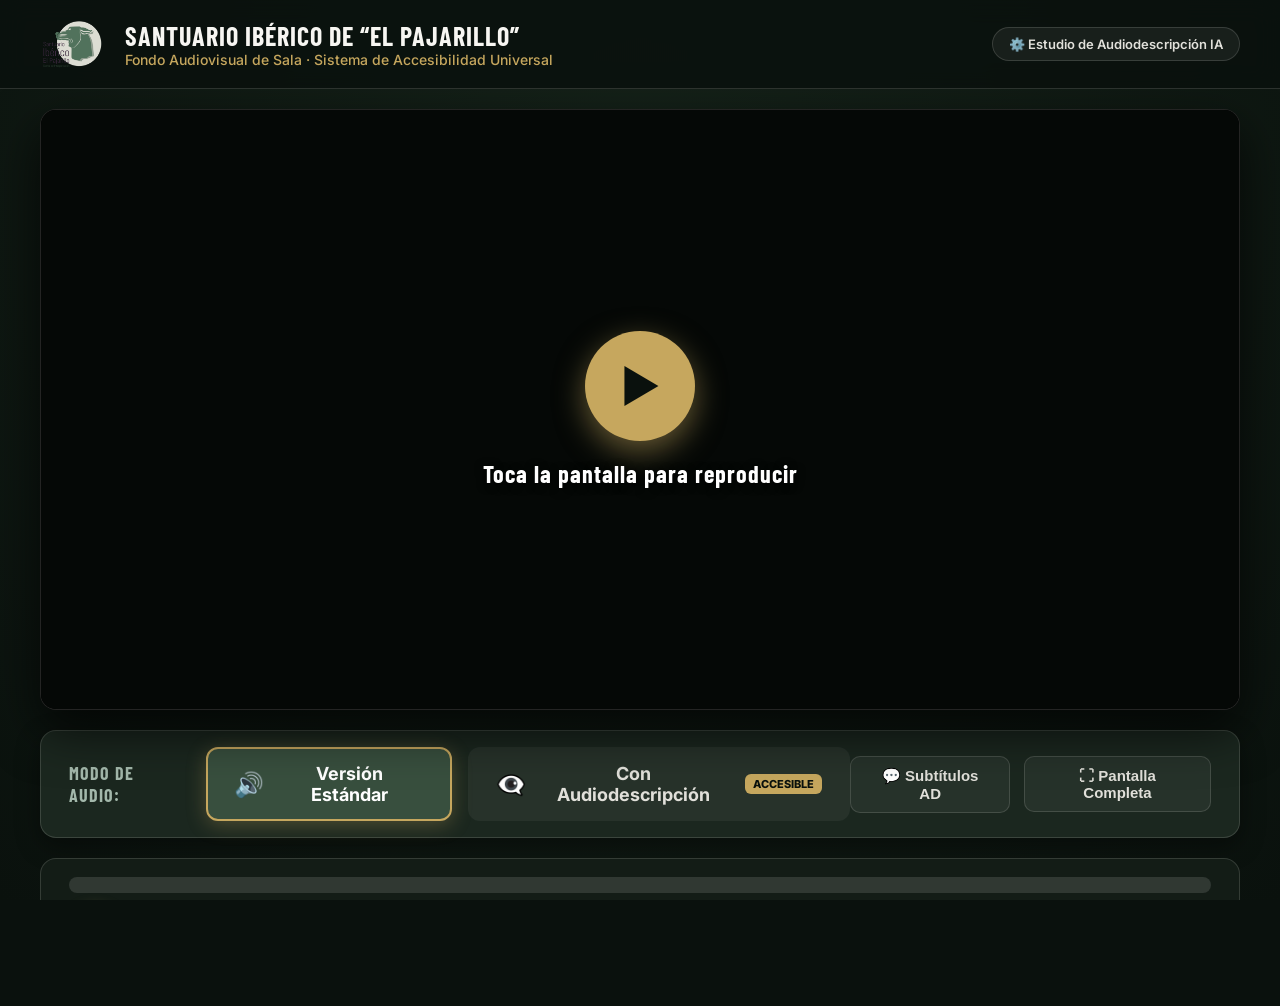
==== static/index.html @ 0ef996ba "Initial commit: Sistema de Audiodescripcion Accesible con Docker y soporte Render" ====
<!DOCTYPE html>
<html lang="es">
<head>
  <meta charset="UTF-8">
  <meta name="viewport" content="width=device-width, initial-scale=1.0">
  <title>Centro de Interpretación Santuario Ibérico de El Pajarillo · Reproducción Accesible</title>
  
  <meta name="description" content="Reproductor inclusivo y accesible para sala audiovisual y televisión de museo con capa de audiodescripción automática para personas ciegas.">

  <!-- Google Fonts: Barlow Condensed & Inter -->
  <link rel="preconnect" href="https://fonts.googleapis.com">
  <link rel="preconnect" href="https://fonts.gstatic.com" crossorigin>
  <link href="https://fonts.googleapis.com/css2?family=Barlow+Condensed:wght@600;700;800&family=Inter:wght@400;500;600;700;800&display=swap" rel="stylesheet">

  <link rel="stylesheet" href="/static/css/museum.css">
</head>
<body>

  <div class="kiosk-app">
    
    <!-- Cabecera Institucional del Museo -->
    <header class="kiosk-header">
      <div class="kiosk-header-left">
        <img src="/static/assets/logo-pajarillo.png" alt="Centro de Interpretación Santuario Ibérico de El Pajarillo" class="kiosk-logo-img">
        <div class="kiosk-title-group">
          <h1>Santuario Ibérico de “El Pajarillo”</h1>
          <p>Fondo Audiovisual de Sala · Sistema de Accesibilidad Universal</p>
        </div>
      </div>
      
      <div class="kiosk-header-right">
        <a href="/editor" class="btn-editor-link" title="Abrir panel de edición y generación con IA">
          <span>⚙️ Estudio de Audiodescripción IA</span>
        </a>
      </div>
    </header>

    <!-- Contenedor Principal: Pantalla y Mandos -->
    <main class="kiosk-main">
      
      <!-- Escenario del Vídeo -->
      <div class="video-stage">
        <video id="kiosk-video" class="kiosk-video" playsinline preload="auto">
          Tu navegador o pantalla no soporta reproducción de vídeo HTML5.
        </video>

        <!-- Capa de Play Gigante para inicio táctil -->
        <div id="play-overlay" class="video-overlay-play" role="button" aria-label="Iniciar reproducción">
          <div class="btn-giant-play">▶</div>
          <div class="overlay-play-text">Toca la pantalla para reproducir</div>
        </div>

        <!-- Banner Dinámico de Audiodescripción / Subtítulo Accesible -->
        <div id="ad-subtitle-banner" class="ad-subtitle-banner">
          <span class="ad-subtitle-icon">AUDIODESCRIPCIÓN</span>
          <span id="subtitle-text">Cargando descripción...</span>
        </div>
      </div>

      <!-- Barra de Selección de Modo (El núcleo de accesibilidad) -->
      <div class="mode-switcher-container">
        <div class="mode-selector-group">
          <span class="mode-label">Modo de Audio:</span>

          <button type="button" id="btn-mode-standard" class="btn-mode active" aria-pressed="true">
            <span class="mode-icon">🔊</span>
            <span>Versión Estándar</span>
          </button>

          <button type="button" id="btn-mode-ad" class="btn-mode ad-mode" aria-pressed="false">
            <span class="mode-icon">👁️‍🗨️</span>
            <span>Con Audiodescripción</span>
            <span class="mode-badge">Accesible</span>
          </button>
        </div>

        <div class="secondary-controls">
          <button type="button" id="btn-toggle-subtitles" class="btn-toggle-tool" title="Activar texto descriptivo en pantalla">
            <span>💬 Subtítulos AD</span>
          </button>
          
          <button type="button" id="btn-fullscreen" class="btn-toggle-tool" title="Pantalla completa">
            <span>⛶ Pantalla Completa</span>
          </button>
        </div>
      </div>

      <!-- Barra de Controles Táctiles y Progreso -->
      <div class="kiosk-player-bar">
        <!-- Línea de tiempo -->
        <div id="timeline-wrap" class="timeline-wrap" role="slider" aria-label="Línea de tiempo del documental" tabindex="0">
          <div id="timeline-fill" class="timeline-fill"></div>
        </div>

        <!-- Fila de Controles -->
        <div class="controls-row">
          <div class="controls-left">
            <button type="button" id="btn-play-pause" class="btn-ctrl play-pause-btn" aria-label="Reproducir o Pausar">
              <span id="icon-play">▶</span>
              <span id="icon-pause" style="display: none;">❚❚</span>
            </button>

            <button type="button" id="btn-rewind" class="btn-ctrl" title="Retroceder 10 segundos" aria-label="Retroceder 10 segundos">
              <span>↺ 10s</span>
            </button>

            <button type="button" id="btn-forward" class="btn-ctrl" title="Avanzar 10 segundos" aria-label="Avanzar 10 segundos">
              <span>↻ 10s</span>
            </button>

            <div class="time-display">
              <span id="time-current">00:00</span>
              <span class="time-sep">/</span>
              <span id="time-total">01:55</span>
            </div>
          </div>

          <div class="controls-right">
            <div class="current-status-tag">
              <span class="status-dot"></span>
              <span id="active-mode-tag">Locución Original Estándar</span>
            </div>
          </div>
        </div>
      </div>

    </main>

  </div>

  <script src="/static/js/museum.js"></script>
</body>
</html>
---- static/css/museum.css ----
/* ==========================================================================
   SANTUARIO IBÉRICO DE EL PAJARILLO · REPRODUCTOR ACCESIBLE MUSEO (TV 65" / KIOSCO)
   ========================================================================== */

:root {
  --tv-bg-dark: #0A110D;
  --tv-bg-surface: #131C16;
  --tv-card-bg: #1B271F;
  --tv-card-hover: #24352B;
  --tv-primary: #384F3E;
  --tv-primary-light: #52725D;
  --tv-accent-gold: #C6A75E;
  --tv-accent-gold-hover: #E0C47E;
  --tv-accent-cyan: #3DB7CC;
  --tv-stone: #E1E0DA;
  --tv-text: #F7F6F2;
  --tv-text-muted: #A3B8AB;
  --tv-border: rgba(225, 224, 218, 0.16);
  --tv-radius: 16px;
  --tv-shadow: 0 20px 50px rgba(0, 0, 0, 0.7);
  --font-condensed: 'Barlow Condensed', 'DIN Condensed', 'Arial Narrow', sans-serif;
  --font-body: 'Inter', -apple-system, BlinkMacSystemFont, "Segoe UI", Roboto, sans-serif;
}

*, *::before, *::after {
  box-sizing: border-box;
  margin: 0;
  padding: 0;
  user-select: none;
  -webkit-user-select: none;
}

html, body {
  width: 100%;
  height: 100%;
  background-color: var(--tv-bg-dark);
  color: var(--tv-text);
  font-family: var(--font-body);
  overflow: hidden;
}

/* App Shell */
.kiosk-app {
  display: flex;
  flex-direction: column;
  width: 100vw;
  height: 100vh;
  position: relative;
  background: radial-gradient(circle at 50% 20%, #152219 0%, #0A110D 100%);
}

/* Header */
.kiosk-header {
  display: flex;
  align-items: center;
  justify-content: space-between;
  padding: 18px 40px;
  background: rgba(10, 17, 13, 0.85);
  backdrop-filter: blur(12px);
  border-bottom: 1px solid var(--tv-border);
  z-index: 10;
}

.kiosk-header-left {
  display: flex;
  align-items: center;
  gap: 20px;
}

.kiosk-logo-img {
  height: 52px;
  object-fit: contain;
}

.kiosk-title-group h1 {
  font-family: var(--font-condensed);
  font-size: 26px;
  font-weight: 700;
  letter-spacing: 1px;
  color: var(--tv-text);
  text-transform: uppercase;
}

.kiosk-title-group p {
  font-size: 14px;
  color: var(--tv-accent-gold);
  font-weight: 500;
}

.kiosk-header-right {
  display: flex;
  align-items: center;
  gap: 16px;
}

.btn-editor-link {
  display: flex;
  align-items: center;
  gap: 8px;
  background: rgba(255, 255, 255, 0.06);
  color: var(--tv-stone);
  text-decoration: none;
  font-size: 13px;
  font-weight: 600;
  padding: 8px 16px;
  border-radius: 30px;
  border: 1px solid var(--tv-border);
  transition: all 0.2s ease;
}

.btn-editor-link:hover {
  background: rgba(255, 255, 255, 0.12);
  color: #fff;
  border-color: var(--tv-accent-gold);
}

/* Main Screen Layout */
.kiosk-main {
  flex: 1;
  display: flex;
  flex-direction: column;
  position: relative;
  padding: 20px 40px 30px 40px;
  gap: 20px;
  max-width: 1800px;
  margin: 0 auto;
  width: 100%;
}

/* Video Stage */
.video-stage {
  flex: 1;
  position: relative;
  border-radius: var(--tv-radius);
  overflow: hidden;
  background: #000;
  box-shadow: var(--tv-shadow);
  border: 1px solid var(--tv-border);
  display: flex;
  align-items: center;
  justify-content: center;
}

video.kiosk-video {
  width: 100%;
  height: 100%;
  object-fit: contain;
  background: #000;
}

/* Big Play Overlay (Before Play or on Pause) */
.video-overlay-play {
  position: absolute;
  top: 0;
  left: 0;
  right: 0;
  bottom: 0;
  background: rgba(10, 17, 13, 0.5);
  display: flex;
  flex-direction: column;
  align-items: center;
  justify-content: center;
  cursor: pointer;
  transition: opacity 0.25s ease;
  z-index: 5;
}

.video-overlay-play.hidden {
  opacity: 0;
  pointer-events: none;
}

.btn-giant-play {
  width: 110px;
  height: 110px;
  border-radius: 50%;
  background: var(--tv-accent-gold);
  border: none;
  color: #0A110D;
  font-size: 44px;
  display: flex;
  align-items: center;
  justify-content: center;
  box-shadow: 0 10px 30px rgba(198, 167, 94, 0.5);
  cursor: pointer;
  transition: transform 0.2s ease, background-color 0.2s ease;
}

.btn-giant-play:hover {
  transform: scale(1.08);
  background: var(--tv-accent-gold-hover);
}

.overlay-play-text {
  margin-top: 18px;
  font-family: var(--font-condensed);
  font-size: 24px;
  font-weight: 700;
  color: #fff;
  letter-spacing: 1px;
  text-shadow: 0 2px 10px rgba(0, 0, 0, 0.8);
}

/* On-Screen Subtitle / Audio Description Banner */
.ad-subtitle-banner {
  position: absolute;
  bottom: 30px;
  left: 50%;
  transform: translateX(-50%);
  background: rgba(10, 17, 13, 0.92);
  border: 2px solid var(--tv-accent-gold);
  border-radius: 12px;
  padding: 14px 28px;
  max-width: 85%;
  text-align: center;
  color: #fff;
  font-size: 20px;
  font-weight: 600;
  line-height: 1.4;
  box-shadow: 0 8px 30px rgba(0, 0, 0, 0.8);
  z-index: 8;
  display: none;
}

.ad-subtitle-banner.active {
  display: flex;
  align-items: center;
  gap: 14px;
  animation: fadeIn 0.3s ease;
}

.ad-subtitle-icon {
  background: var(--tv-accent-gold);
  color: #0A110D;
  font-size: 14px;
  font-weight: 800;
  padding: 4px 8px;
  border-radius: 6px;
  flex-shrink: 0;
  letter-spacing: 0.5px;
}

/* Mode Switcher Panel (The highlight of the kiosk) */
.mode-switcher-container {
  display: flex;
  align-items: center;
  justify-content: space-between;
  background: var(--tv-card-bg);
  padding: 16px 28px;
  border-radius: var(--tv-radius);
  border: 1px solid var(--tv-border);
  box-shadow: 0 8px 24px rgba(0, 0, 0, 0.4);
}

.mode-selector-group {
  display: flex;
  align-items: center;
  gap: 16px;
}

.mode-label {
  font-family: var(--font-condensed);
  font-size: 18px;
  font-weight: 700;
  color: var(--tv-text-muted);
  text-transform: uppercase;
  letter-spacing: 1px;
}

.btn-mode {
  display: flex;
  align-items: center;
  gap: 12px;
  padding: 14px 26px;
  border-radius: 12px;
  border: 2px solid transparent;
  background: rgba(255, 255, 255, 0.05);
  color: var(--tv-stone);
  font-family: var(--font-body);
  font-size: 18px;
  font-weight: 700;
  cursor: pointer;
  transition: all 0.2s ease;
}

.btn-mode:hover {
  background: rgba(255, 255, 255, 0.1);
  color: #fff;
}

.btn-mode.active {
  background: var(--tv-primary);
  border-color: var(--tv-accent-gold);
  color: #fff;
  box-shadow: 0 4px 20px rgba(198, 167, 94, 0.3);
}

.btn-mode.active.ad-mode {
  background: #1E3827;
  border-color: var(--tv-accent-gold);
}

.mode-icon {
  font-size: 24px;
}

.mode-badge {
  font-size: 11px;
  text-transform: uppercase;
  background: var(--tv-accent-gold);
  color: #0A110D;
  padding: 3px 8px;
  border-radius: 6px;
  font-weight: 800;
  margin-left: 4px;
}

/* Secondary controls (Subtitles & Fullscreen) */
.secondary-controls {
  display: flex;
  align-items: center;
  gap: 14px;
}

.btn-toggle-tool {
  background: rgba(255, 255, 255, 0.05);
  border: 1px solid var(--tv-border);
  color: var(--tv-stone);
  padding: 10px 18px;
  border-radius: 10px;
  font-size: 15px;
  font-weight: 600;
  cursor: pointer;
  display: flex;
  align-items: center;
  gap: 8px;
  transition: all 0.2s ease;
}

.btn-toggle-tool:hover {
  background: rgba(255, 255, 255, 0.12);
  color: #fff;
}

.btn-toggle-tool.active {
  background: var(--tv-accent-gold);
  color: #0A110D;
  border-color: var(--tv-accent-gold);
}

/* Player Bar & Controls */
.kiosk-player-bar {
  display: flex;
  flex-direction: column;
  gap: 12px;
  background: var(--tv-bg-surface);
  padding: 18px 28px;
  border-radius: var(--tv-radius);
  border: 1px solid var(--tv-border);
}

.timeline-wrap {
  width: 100%;
  height: 16px;
  background: rgba(255, 255, 255, 0.12);
  border-radius: 8px;
  position: relative;
  cursor: pointer;
  overflow: hidden;
}

.timeline-fill {
  height: 100%;
  width: 0%;
  background: linear-gradient(90deg, var(--tv-primary-light), var(--tv-accent-gold));
  border-radius: 8px;
  transition: width 0.1s linear;
}

.controls-row {
  display: flex;
  align-items: center;
  justify-content: space-between;
}

.controls-left, .controls-right {
  display: flex;
  align-items: center;
  gap: 16px;
}

.btn-ctrl {
  background: rgba(255, 255, 255, 0.06);
  border: 1px solid var(--tv-border);
  color: #fff;
  width: 52px;
  height: 52px;
  border-radius: 50%;
  display: flex;
  align-items: center;
  justify-content: center;
  font-size: 20px;
  cursor: pointer;
  transition: all 0.2s ease;
}

.btn-ctrl:hover {
  background: var(--tv-card-hover);
  border-color: var(--tv-accent-gold);
  transform: scale(1.05);
}

.btn-ctrl.play-pause-btn {
  background: var(--tv-accent-gold);
  color: #0A110D;
  font-size: 22px;
  box-shadow: 0 4px 15px rgba(198, 167, 94, 0.4);
}

.btn-ctrl.play-pause-btn:hover {
  background: var(--tv-accent-gold-hover);
}

.time-display {
  font-family: var(--font-condensed);
  font-size: 22px;
  font-weight: 700;
  color: var(--tv-text);
  letter-spacing: 1px;
}

.time-sep {
  color: var(--tv-text-muted);
  margin: 0 4px;
}

.current-status-tag {
  font-size: 14px;
  color: var(--tv-text-muted);
  display: flex;
  align-items: center;
  gap: 8px;
}

.status-dot {
  width: 10px;
  height: 10px;
  border-radius: 50%;
  background: #2ECC71;
  box-shadow: 0 0 10px #2ECC71;
}

@keyframes fadeIn {
  from { opacity: 0; transform: translate(-50%, 10px); }
  to { opacity: 1; transform: translate(-50%, 0); }
}

@media (max-width: 900px) {
  .kiosk-header { padding: 12px 20px; }
  .kiosk-main { padding: 12px 20px 20px 20px; }
  .mode-switcher-container { flex-direction: column; gap: 14px; align-items: stretch; }
  .mode-selector-group { justify-content: center; }
  .secondary-controls { justify-content: center; }
}
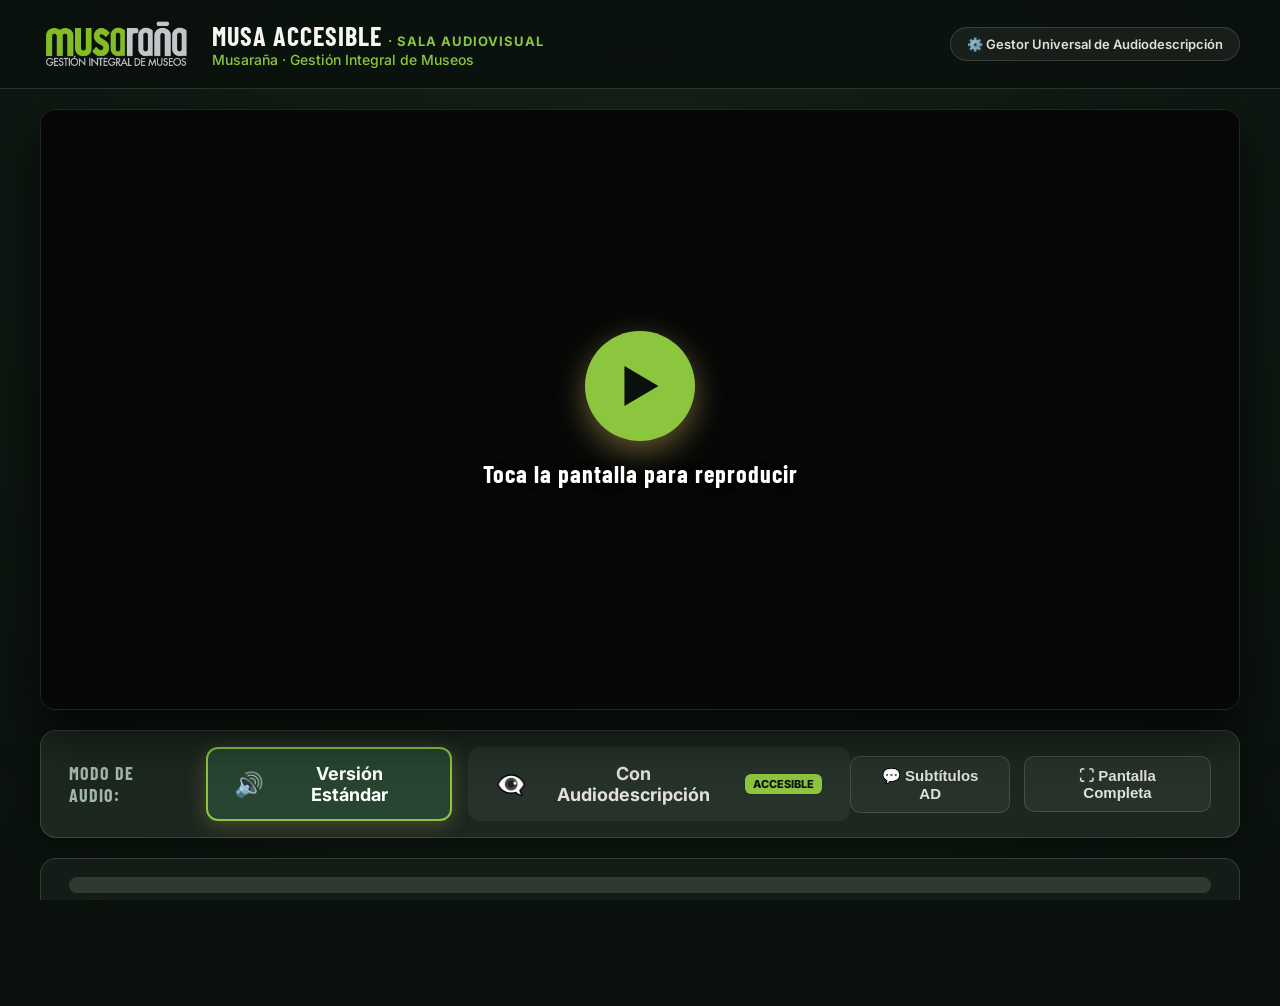
==== commit 3a4e54a0: "feat: Marca Musarana, carga multi-video, descarga WAV/MP3 sincronizado y previsualizacion con franja" ====
--- a/static/index.html
+++ b/static/index.html
@@ -3,9 +3,9 @@
 <head>
   <meta charset="UTF-8">
   <meta name="viewport" content="width=device-width, initial-scale=1.0">
-  <title>Centro de Interpretación Santuario Ibérico de El Pajarillo · Reproducción Accesible</title>
+  <title>MUSA ACCESIBLE · Reproductor Universal para Museos · Musaraña</title>
   
-  <meta name="description" content="Reproductor inclusivo y accesible para sala audiovisual y televisión de museo con capa de audiodescripción automática para personas ciegas.">
+  <meta name="description" content="Reproductor inclusivo y accesible para salas audiovisuales y tótems de museos. Desarrollado por Musaraña Gestión Integral de Museos.">
 
   <!-- Google Fonts: Barlow Condensed & Inter -->
   <link rel="preconnect" href="https://fonts.googleapis.com">
@@ -18,19 +18,19 @@
 
   <div class="kiosk-app">
     
-    <!-- Cabecera Institucional del Museo -->
+    <!-- Cabecera Institucional Musaraña -->
     <header class="kiosk-header">
       <div class="kiosk-header-left">
-        <img src="/static/assets/logo-pajarillo.png" alt="Centro de Interpretación Santuario Ibérico de El Pajarillo" class="kiosk-logo-img">
+        <img src="/static/assets/logo-musarana.png" alt="Musaraña Gestión Integral de Museos" class="kiosk-logo-img">
         <div class="kiosk-title-group">
-          <h1>Santuario Ibérico de “El Pajarillo”</h1>
-          <p>Fondo Audiovisual de Sala · Sistema de Accesibilidad Universal</p>
+          <h1>MUSA ACCESIBLE <span style="font-size: 13px; color: var(--musa-green); font-family: var(--font-body); font-weight: 700; text-transform: uppercase;">· Sala Audiovisual</span></h1>
+          <p id="kiosk-project-subtitle">Musaraña · Gestión Integral de Museos</p>
         </div>
       </div>
       
       <div class="kiosk-header-right">
-        <a href="/editor" class="btn-editor-link" title="Abrir panel de edición y generación con IA">
-          <span>⚙️ Estudio de Audiodescripción IA</span>
+        <a href="/editor" class="btn-editor-link" title="Abrir panel de edición y control">
+          <span>⚙️ Gestor Universal de Audiodescripción</span>
         </a>
       </div>
     </header>
@@ -41,7 +41,7 @@
       <!-- Escenario del Vídeo -->
       <div class="video-stage">
         <video id="kiosk-video" class="kiosk-video" playsinline preload="auto">
-          Tu navegador o pantalla no soporta reproducción de vídeo HTML5.
+          Tu pantalla o navegador no soporta reproducción de vídeo HTML5.
         </video>
 
         <!-- Capa de Play Gigante para inicio táctil -->
@@ -88,7 +88,7 @@
       <!-- Barra de Controles Táctiles y Progreso -->
       <div class="kiosk-player-bar">
         <!-- Línea de tiempo -->
-        <div id="timeline-wrap" class="timeline-wrap" role="slider" aria-label="Línea de tiempo del documental" tabindex="0">
+        <div id="timeline-wrap" class="timeline-wrap" role="slider" aria-label="Línea de tiempo" tabindex="0">
           <div id="timeline-fill" class="timeline-fill"></div>
         </div>
 
@@ -111,7 +111,7 @@
             <div class="time-display">
               <span id="time-current">00:00</span>
               <span class="time-sep">/</span>
-              <span id="time-total">01:55</span>
+              <span id="time-total">00:00</span>
             </div>
           </div>
 
--- a/static/css/museum.css
+++ b/static/css/museum.css
@@ -3,14 +3,16 @@
    ========================================================================== */
 
 :root {
+  --musa-green: #8CC63F;
+  --musa-green-hover: #9ED64F;
   --tv-bg-dark: #0A110D;
   --tv-bg-surface: #131C16;
   --tv-card-bg: #1B271F;
   --tv-card-hover: #24352B;
-  --tv-primary: #384F3E;
-  --tv-primary-light: #52725D;
-  --tv-accent-gold: #C6A75E;
-  --tv-accent-gold-hover: #E0C47E;
+  --tv-primary: #274530;
+  --tv-primary-light: #385E42;
+  --tv-accent-gold: #8CC63F;
+  --tv-accent-gold-hover: #9ED64F;
   --tv-accent-cyan: #3DB7CC;
   --tv-stone: #E1E0DA;
   --tv-text: #F7F6F2;
